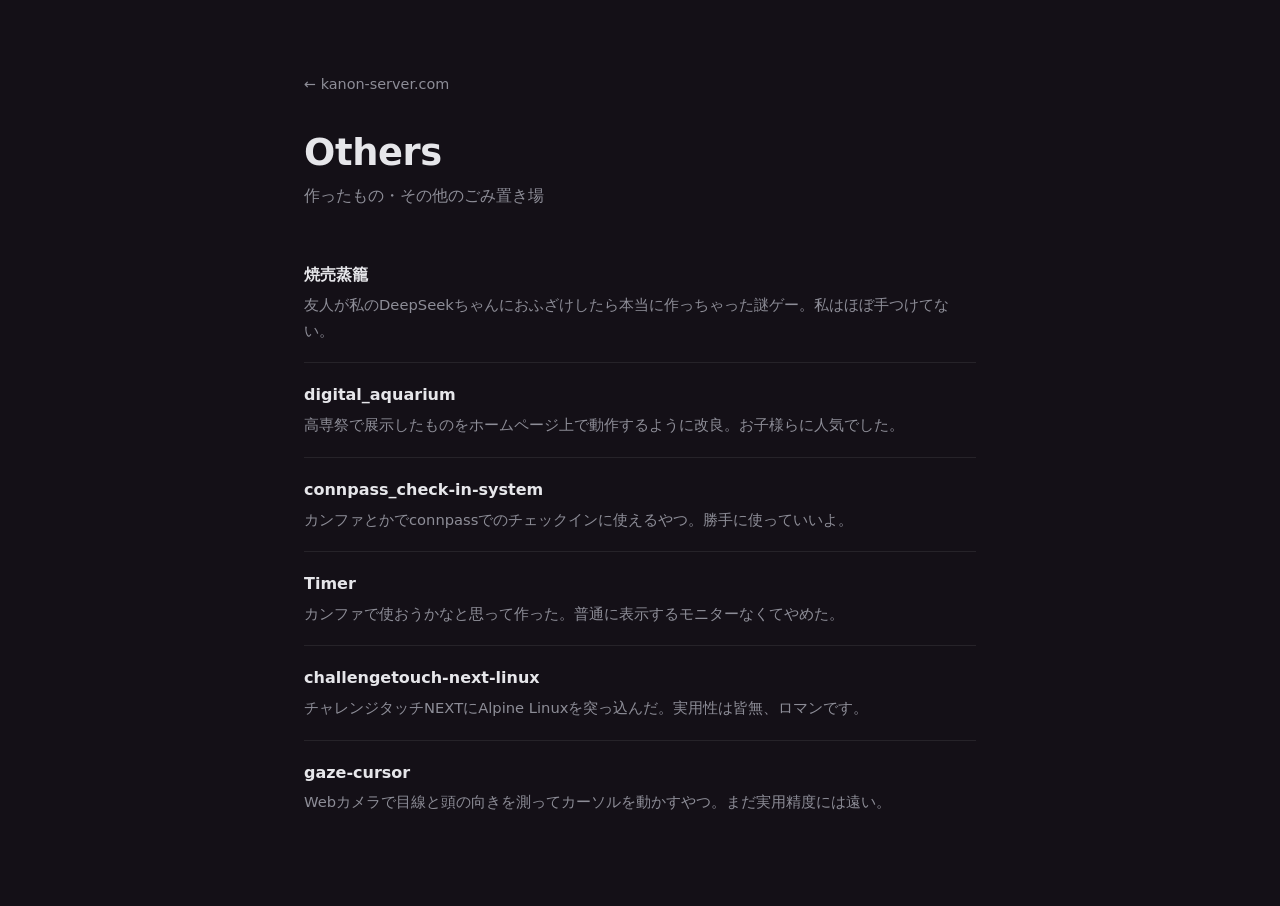
==== others/index.html @ 5337ecce "Remove chip8-web" ====
<!DOCTYPE html>
<html lang="ja">
<head>
  <meta charset="UTF-8" />
  <meta name="viewport" content="width=device-width, initial-scale=1.0" />
  <title>Others | kanon / headwind</title>
  <meta name="description" content="作ったもの・その他のごみ置き場" />
  <link rel="stylesheet" href="../styles.css" />
  <link rel="stylesheet" href="others.css" />
</head>
<body>
  <main class="page">
    <p class="breadcrumb"><a href="../">← kanon-server.com</a></p>

    <header class="page-head">
      <h1 class="page-title">Others</h1>
      <p class="page-lead">作ったもの・その他のごみ置き場</p>
    </header>

    <ul class="works">
      <li>
        <a class="work" href="shumai-simulator/">
          <span class="work-title">焼売蒸籠</span>
          <span class="work-desc">友人が私のDeepSeekちゃんにおふざけしたら本当に作っちゃった謎ゲー。私はほぼ手つけてない。</span>
        </a>
      </li>
      <li>
        <a class="work" href="digital_aquarium/">
          <span class="work-title">digital_aquarium</span>
          <span class="work-desc">高専祭で展示したものをホームページ上で動作するように改良。お子様らに人気でした。</span>
        </a>
      </li>
      <li>
        <a class="work" href="connpass-check-in-system/">
          <span class="work-title">connpass_check-in-system</span>
          <span class="work-desc">カンファとかでconnpassでのチェックインに使えるやつ。勝手に使っていいよ。</span>
        </a>
      </li>
      <li>
        <a class="work" href="timer/">
          <span class="work-title">Timer</span>
          <span class="work-desc">カンファで使おうかなと思って作った。普通に表示するモニターなくてやめた。</span>
        </a>
      </li>
      <li>
        <a class="work" href="challengetouch-next-linux/">
          <span class="work-title">challengetouch-next-linux</span>
          <span class="work-desc">チャレンジタッチNEXTにAlpine Linuxを突っ込んだ。実用性は皆無、ロマンです。</span>
        </a>
      </li>
      <li>
        <a class="work" href="gaze-cursor/">
          <span class="work-title">gaze-cursor</span>
          <span class="work-desc">Webカメラで目線と頭の向きを測ってカーソルを動かすやつ。まだ実用精度には遠い。</span>
        </a>
      </li>
    </ul>
  </main>
</body>
</html>
---- styles.css ----
:root {
  --base: #141017;
  --text: #e6e6ea;
  --text-muted: #8d8d97;
  --border: rgba(255, 255, 255, 0.08);
  --accent: #d98fae;
  --max-width: 720px;
}

* {
  margin: 0;
  padding: 0;
  box-sizing: border-box;
}

body {
  font-family: system-ui, -apple-system, "Segoe UI", "Hiragino Kaku Gothic ProN",
    "Noto Sans JP", Meiryo, sans-serif;
  background: var(--base);
  color: var(--text);
  line-height: 1.8;
  -webkit-font-smoothing: antialiased;
  transition: background 0.5s ease;
}

:focus-visible {
  outline: 2px solid var(--accent);
  outline-offset: 3px;
  border-radius: 4px;
}

a {
  color: inherit;
  text-decoration: none;
}

.page {
  max-width: var(--max-width);
  margin: 0 auto;
  padding: clamp(40px, 8vh, 72px) 24px 72px;
}

/* Profile */
.profile {
  margin-bottom: 72px;
}

.switcher {
  display: inline-flex;
  gap: 22px;
  margin-bottom: 40px;
  border-bottom: 1px solid var(--border);
}

.switch-tab {
  position: relative;
  padding: 0 2px 11px;
  border: none;
  background: none;
  color: var(--text-muted);
  font: inherit;
  font-size: 0.95rem;
  cursor: pointer;
  transition: color 0.2s ease;
}

.switch-tab:hover {
  color: var(--text);
}

.switch-tab.is-active {
  color: var(--accent);
}

.switch-tab.is-active::after {
  content: "";
  position: absolute;
  left: 0;
  right: 0;
  bottom: -1px;
  height: 2px;
  background: var(--accent);
}

.profile-panel {
  outline: none;
}

.profile-body {
  display: flex;
  align-items: flex-start;
  gap: 28px;
}

.profile-body.switching {
  animation: fadeUp 0.35s ease both;
}

@keyframes fadeUp {
  from {
    opacity: 0;
    transform: translateY(8px);
  }
  to {
    opacity: 1;
    transform: none;
  }
}

.avatar {
  width: clamp(88px, 16vw, 112px);
  height: clamp(88px, 16vw, 112px);
  flex-shrink: 0;
  border-radius: 50%;
  border: 1px solid var(--border);
  object-fit: cover;
  background: #0c0c10;
}

.profile-text {
  min-width: 0;
}

.name {
  font-size: clamp(1.7rem, 5vw, 2.3rem);
  font-weight: 700;
  line-height: 1.25;
  letter-spacing: -0.01em;
}

.handle {
  margin-top: 4px;
  color: var(--accent);
  font-size: 0.9rem;
}

.tagline {
  margin-top: 16px;
  font-size: 1rem;
}

.intro {
  margin-top: 8px;
  max-width: 56ch;
  color: var(--text-muted);
}

.intro-line {
  display: block;
}

/* Links */
.links-section {
  margin-bottom: 24px;
}

.section-label {
  font-size: 1rem;
  font-weight: 600;
  margin-bottom: 6px;
}

.links {
  list-style: none;
}

.link {
  display: flex;
  align-items: center;
  gap: 14px;
  padding: 14px 0;
  border-bottom: 1px solid var(--border);
  color: var(--text-muted);
  font-size: 0.95rem;
  transition: color 0.2s ease, padding-left 0.2s ease;
}

.link:hover {
  color: var(--accent);
  padding-left: 4px;
}

.link svg {
  width: 18px;
  height: 18px;
  flex-shrink: 0;
  fill: currentColor;
}

.link-text {
  overflow-wrap: anywhere;
}

.links li:last-child .link {
  border-bottom: none;
}

@media (prefers-reduced-motion: reduce) {
  .profile-body.switching {
    animation: none;
  }
}

@media (max-width: 560px) {
  .profile-body {
    flex-direction: column;
    gap: 18px;
  }
}
---- others/others.css ----
.breadcrumb {
  margin-bottom: 32px;
  font-size: 0.9rem;
}

.breadcrumb a {
  color: var(--text-muted);
  transition: color 0.2s ease;
}

.breadcrumb a:hover {
  color: var(--accent);
}

.page-head {
  margin-bottom: 32px;
}

.page-title {
  font-size: clamp(1.7rem, 5vw, 2.3rem);
  font-weight: 700;
  line-height: 1.25;
  letter-spacing: -0.01em;
}

.page-lead {
  margin-top: 6px;
  color: var(--text-muted);
}

.works {
  list-style: none;
}

.work {
  display: block;
  padding: 18px 0;
  border-bottom: 1px solid var(--border);
  transition: padding-left 0.2s ease;
}

.work:hover {
  padding-left: 4px;
}

.work-title {
  display: block;
  font-weight: 600;
  transition: color 0.2s ease;
}

.work:hover .work-title {
  color: var(--accent);
}

.work-desc {
  display: block;
  margin-top: 2px;
  color: var(--text-muted);
  font-size: 0.92rem;
}

.works li:last-child .work {
  border-bottom: none;
}
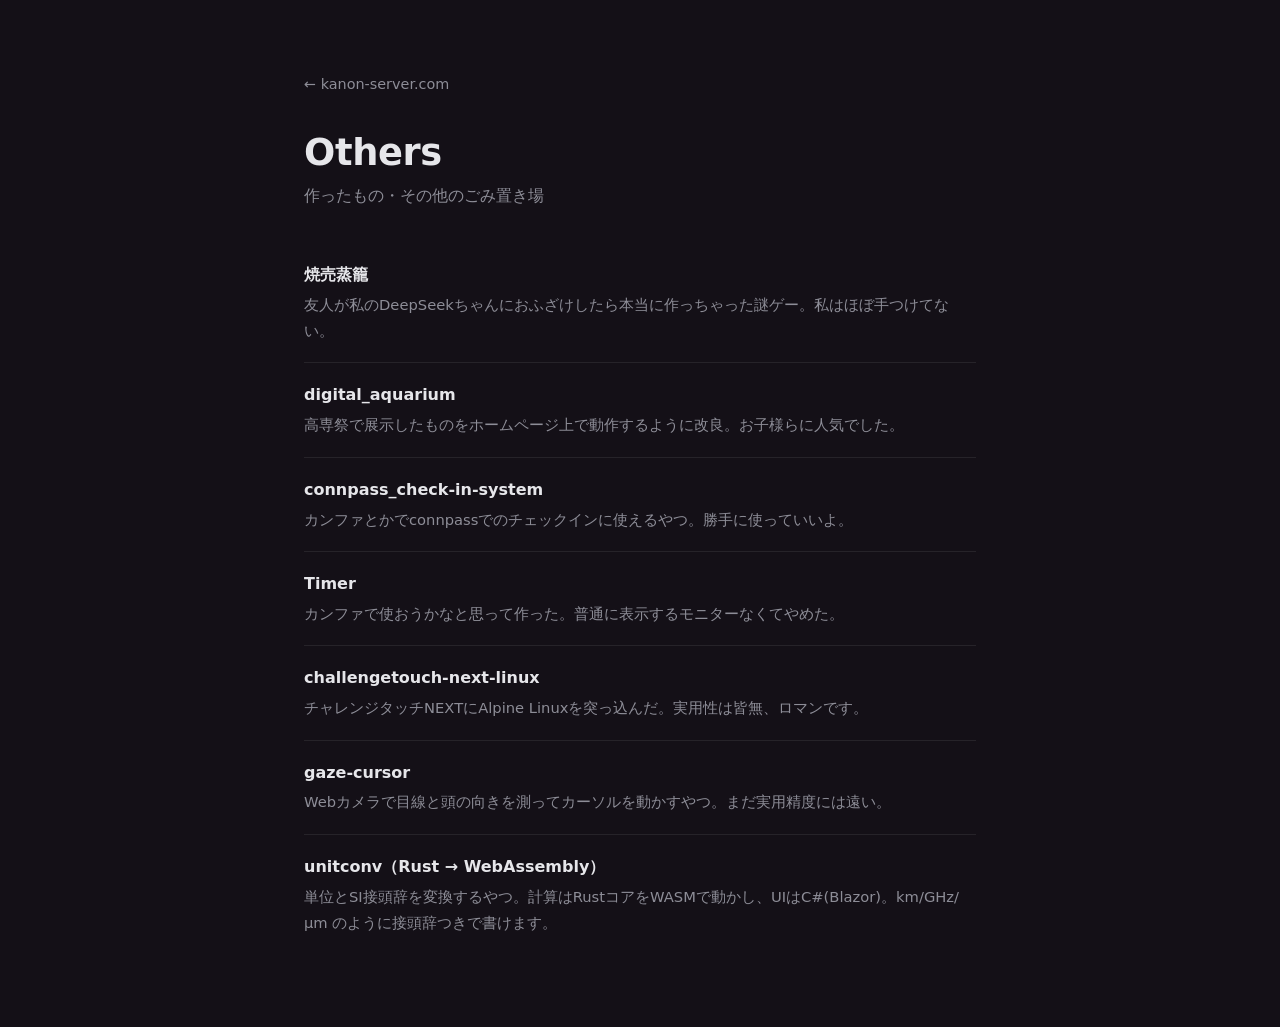
==== commit 50b39d18: "Fixed" ====
--- a/others/index.html
+++ b/others/index.html
@@ -54,6 +54,12 @@
           <span class="work-desc">Webカメラで目線と頭の向きを測ってカーソルを動かすやつ。まだ実用精度には遠い。</span>
         </a>
       </li>
+      <li>
+        <a class="work" href="unitconv/">
+          <span class="work-title">unitconv（Rust → WebAssembly）</span>
+          <span class="work-desc">単位とSI接頭辞を変換するやつ。計算はRustコアをWASMで動かし、UIはC#(Blazor)。km/GHz/μm のように接頭辞つきで書けます。</span>
+        </a>
+      </li>
     </ul>
   </main>
 </body>
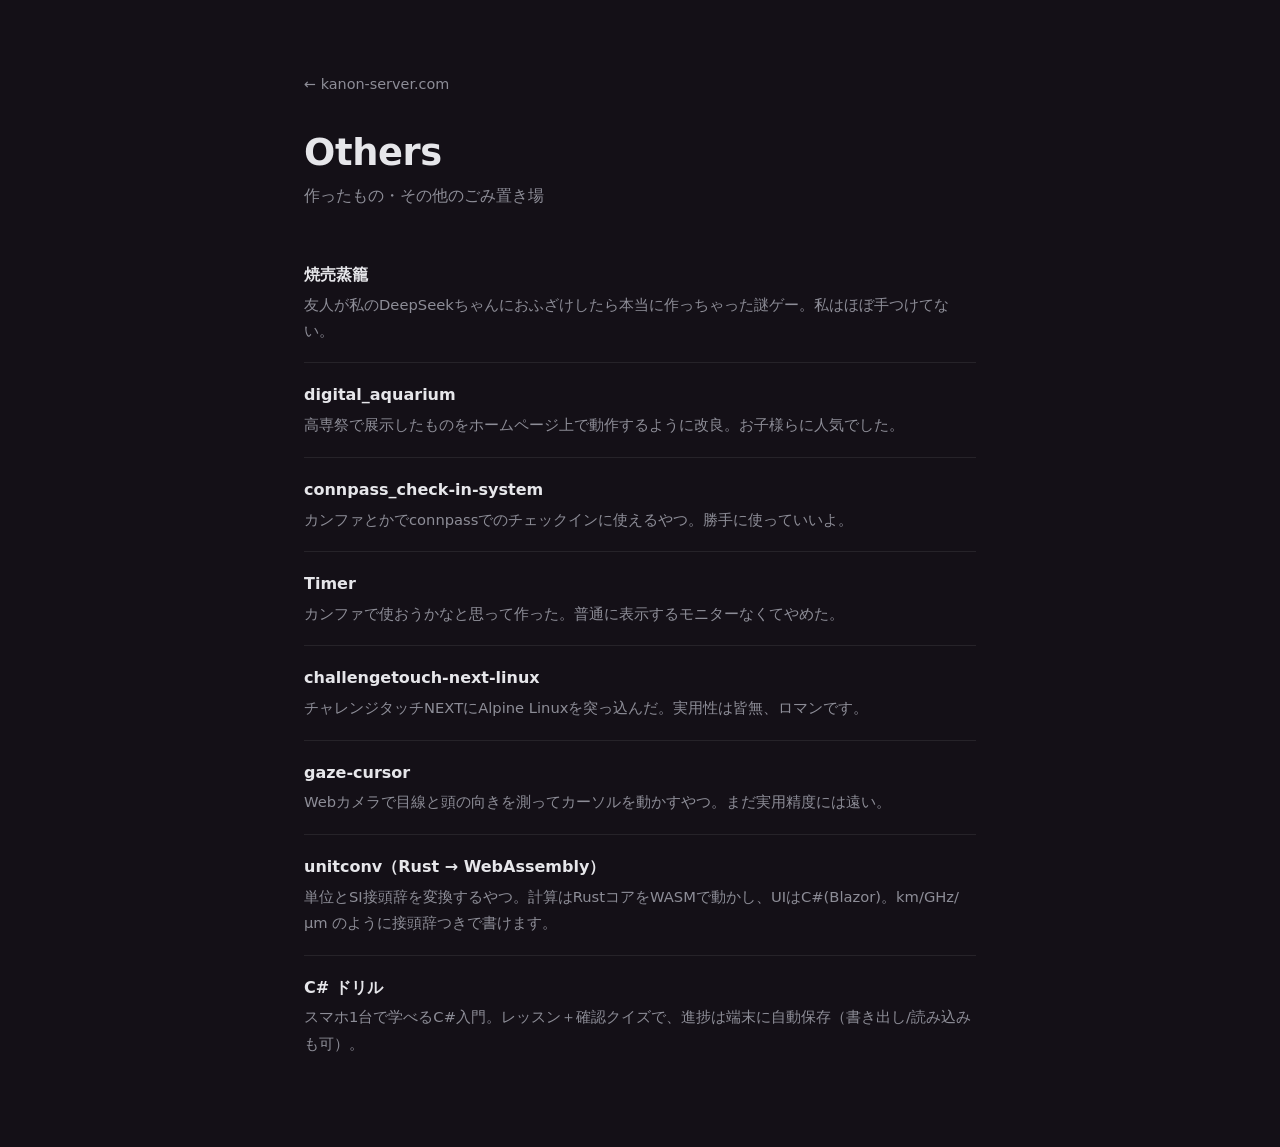
==== commit 352a27d4: "Add csharp-learn to others" ====
--- a/others/index.html
+++ b/others/index.html
@@ -60,6 +60,12 @@
           <span class="work-desc">単位とSI接頭辞を変換するやつ。計算はRustコアをWASMで動かし、UIはC#(Blazor)。km/GHz/μm のように接頭辞つきで書けます。</span>
         </a>
       </li>
+      <li>
+        <a class="work" href="csharp-learn/">
+          <span class="work-title">C# ドリル</span>
+          <span class="work-desc">スマホ1台で学べるC#入門。レッスン＋確認クイズで、進捗は端末に自動保存（書き出し/読み込みも可）。</span>
+        </a>
+      </li>
     </ul>
   </main>
 </body>
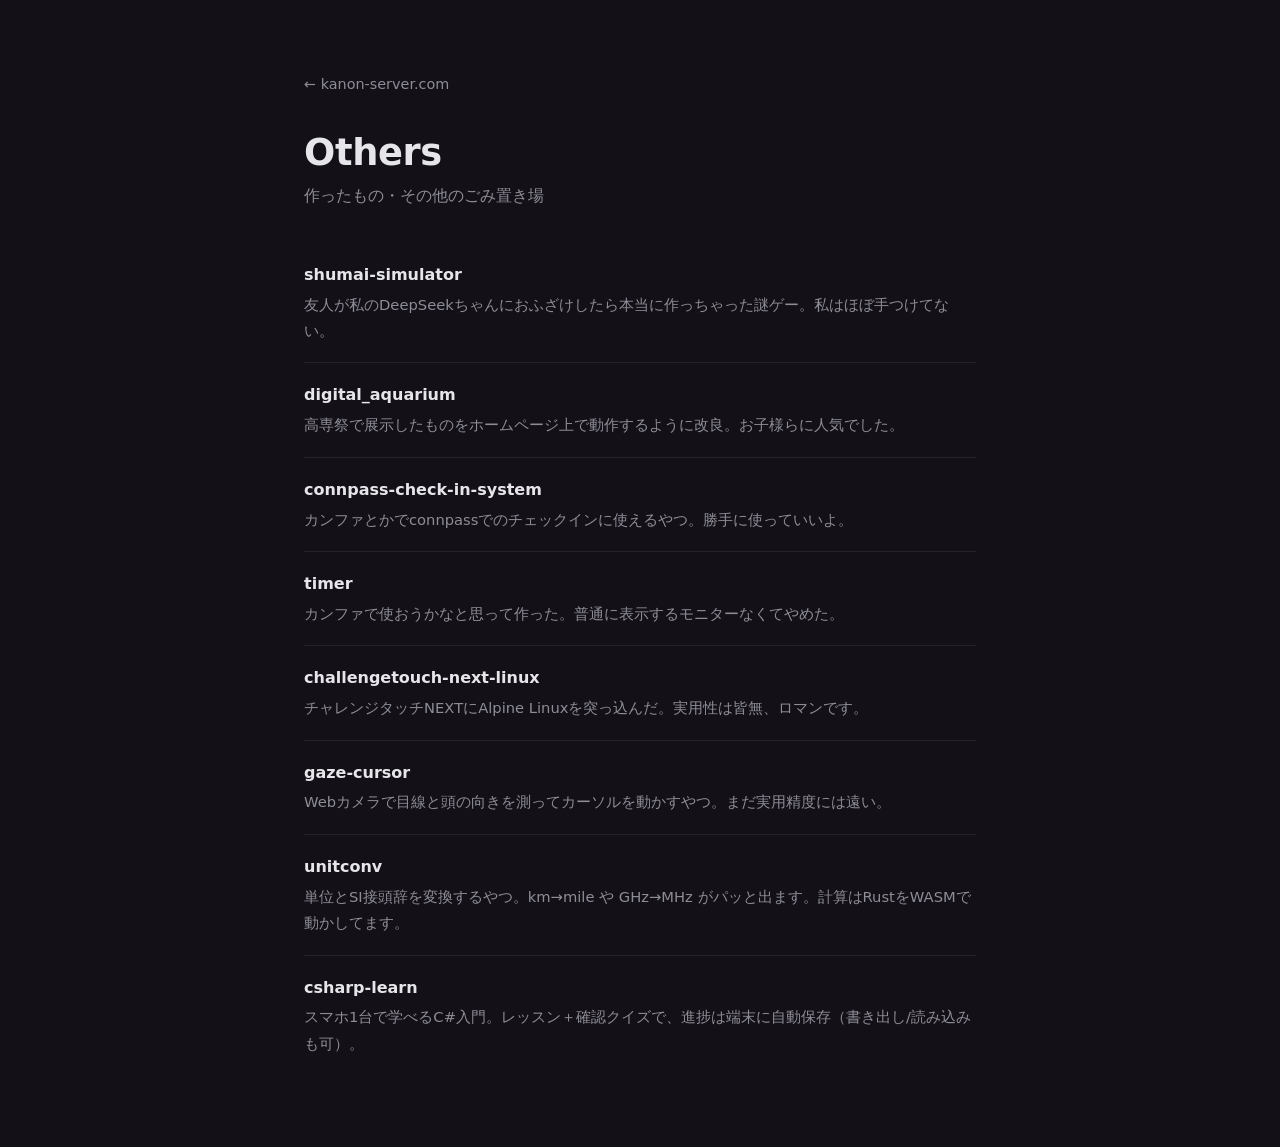
==== commit d700bb4f: "Fixed" ====
--- a/others/index.html
+++ b/others/index.html
@@ -20,7 +20,7 @@
     <ul class="works">
       <li>
         <a class="work" href="shumai-simulator/">
-          <span class="work-title">焼売蒸籠</span>
+          <span class="work-title">shumai-simulator</span>
           <span class="work-desc">友人が私のDeepSeekちゃんにおふざけしたら本当に作っちゃった謎ゲー。私はほぼ手つけてない。</span>
         </a>
       </li>
@@ -32,13 +32,13 @@
       </li>
       <li>
         <a class="work" href="connpass-check-in-system/">
-          <span class="work-title">connpass_check-in-system</span>
+          <span class="work-title">connpass-check-in-system</span>
           <span class="work-desc">カンファとかでconnpassでのチェックインに使えるやつ。勝手に使っていいよ。</span>
         </a>
       </li>
       <li>
         <a class="work" href="timer/">
-          <span class="work-title">Timer</span>
+          <span class="work-title">timer</span>
           <span class="work-desc">カンファで使おうかなと思って作った。普通に表示するモニターなくてやめた。</span>
         </a>
       </li>
@@ -56,13 +56,13 @@
       </li>
       <li>
         <a class="work" href="unitconv/">
-          <span class="work-title">unitconv（Rust → WebAssembly）</span>
-          <span class="work-desc">単位とSI接頭辞を変換するやつ。計算はRustコアをWASMで動かし、UIはC#(Blazor)。km/GHz/μm のように接頭辞つきで書けます。</span>
+          <span class="work-title">unitconv</span>
+          <span class="work-desc">単位とSI接頭辞を変換するやつ。km→mile や GHz→MHz がパッと出ます。計算はRustをWASMで動かしてます。</span>
         </a>
       </li>
       <li>
         <a class="work" href="csharp-learn/">
-          <span class="work-title">C# ドリル</span>
+          <span class="work-title">csharp-learn</span>
           <span class="work-desc">スマホ1台で学べるC#入門。レッスン＋確認クイズで、進捗は端末に自動保存（書き出し/読み込みも可）。</span>
         </a>
       </li>
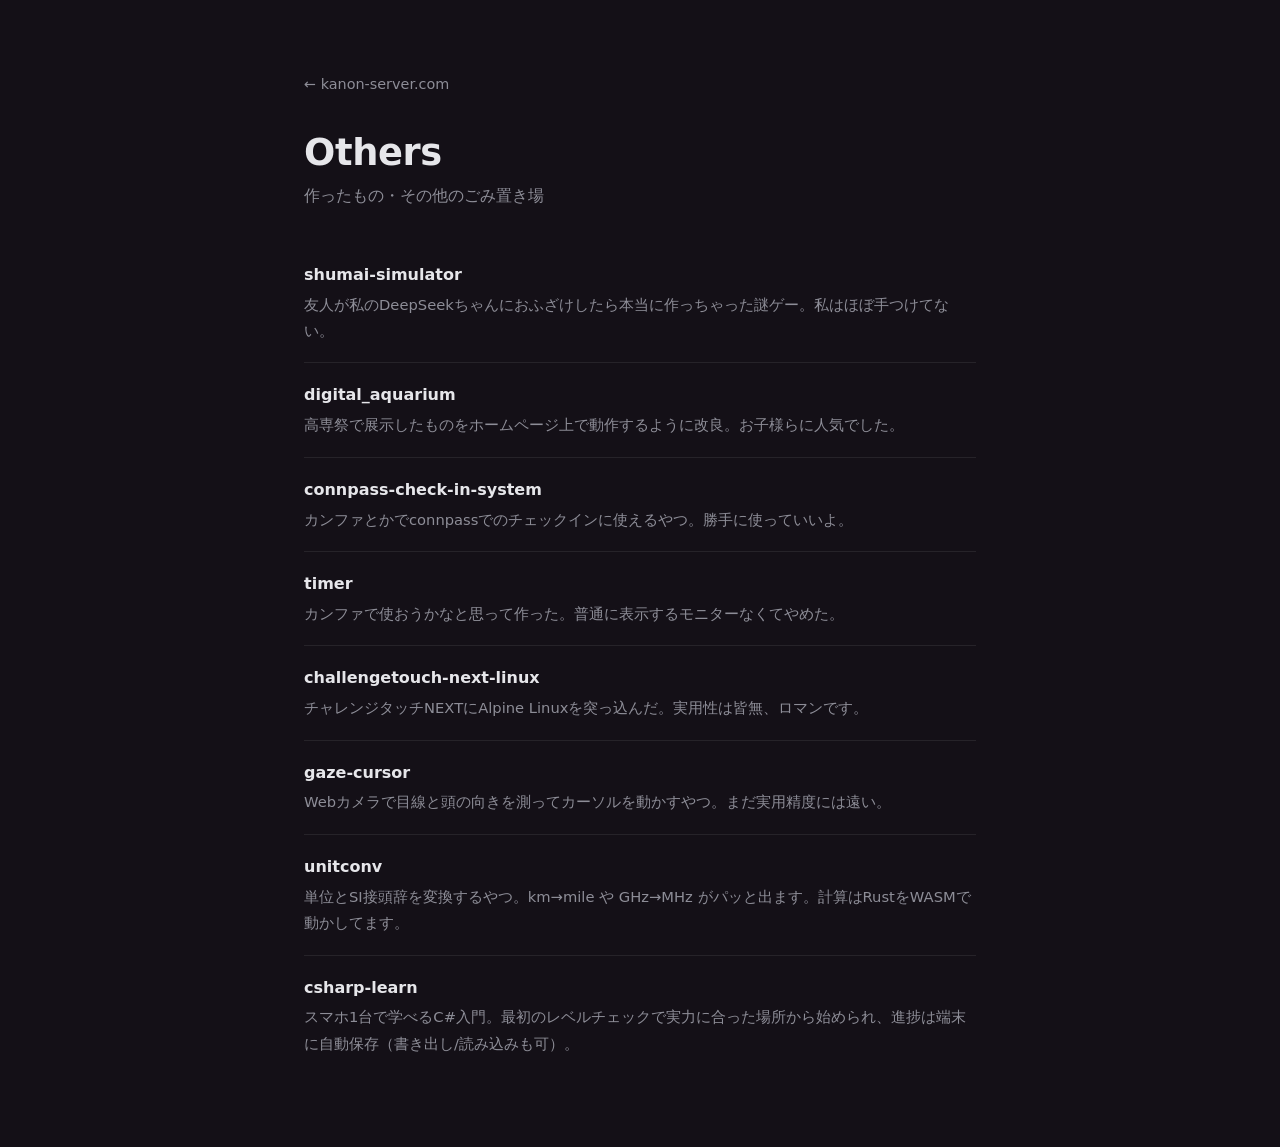
==== commit f06ca09f: "csharp-learn: level check, more quiz questions, back link" ====
--- a/others/index.html
+++ b/others/index.html
@@ -63,7 +63,7 @@
       <li>
         <a class="work" href="csharp-learn/">
           <span class="work-title">csharp-learn</span>
-          <span class="work-desc">スマホ1台で学べるC#入門。レッスン＋確認クイズで、進捗は端末に自動保存（書き出し/読み込みも可）。</span>
+          <span class="work-desc">スマホ1台で学べるC#入門。最初のレベルチェックで実力に合った場所から始められ、進捗は端末に自動保存（書き出し/読み込みも可）。</span>
         </a>
       </li>
     </ul>
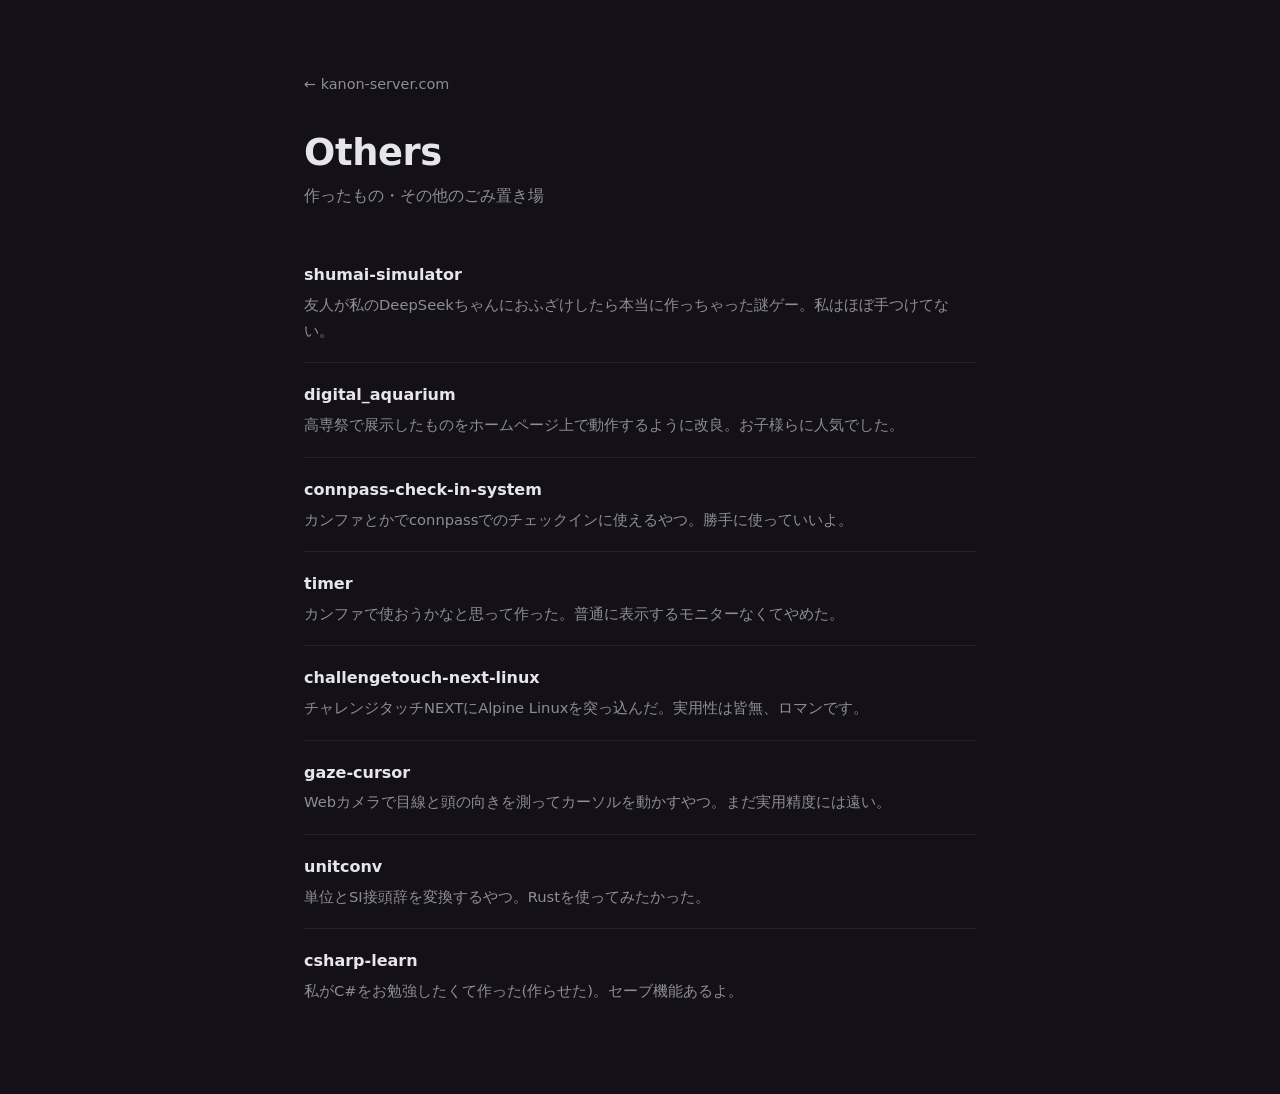
==== commit e5788890: "Fixed unitconv" ====
--- a/others/index.html
+++ b/others/index.html
@@ -57,13 +57,13 @@
       <li>
         <a class="work" href="unitconv/">
           <span class="work-title">unitconv</span>
-          <span class="work-desc">単位とSI接頭辞を変換するやつ。km→mile や GHz→MHz がパッと出ます。計算はRustをWASMで動かしてます。</span>
+          <span class="work-desc">単位とSI接頭辞を変換するやつ。Rustを使ってみたかった。</span>
         </a>
       </li>
       <li>
         <a class="work" href="csharp-learn/">
           <span class="work-title">csharp-learn</span>
-          <span class="work-desc">スマホ1台で学べるC#入門。最初のレベルチェックで実力に合った場所から始められ、進捗は端末に自動保存（書き出し/読み込みも可）。</span>
+          <span class="work-desc">私がC#をお勉強したくて作った(作らせた)。セーブ機能あるよ。</span>
         </a>
       </li>
     </ul>
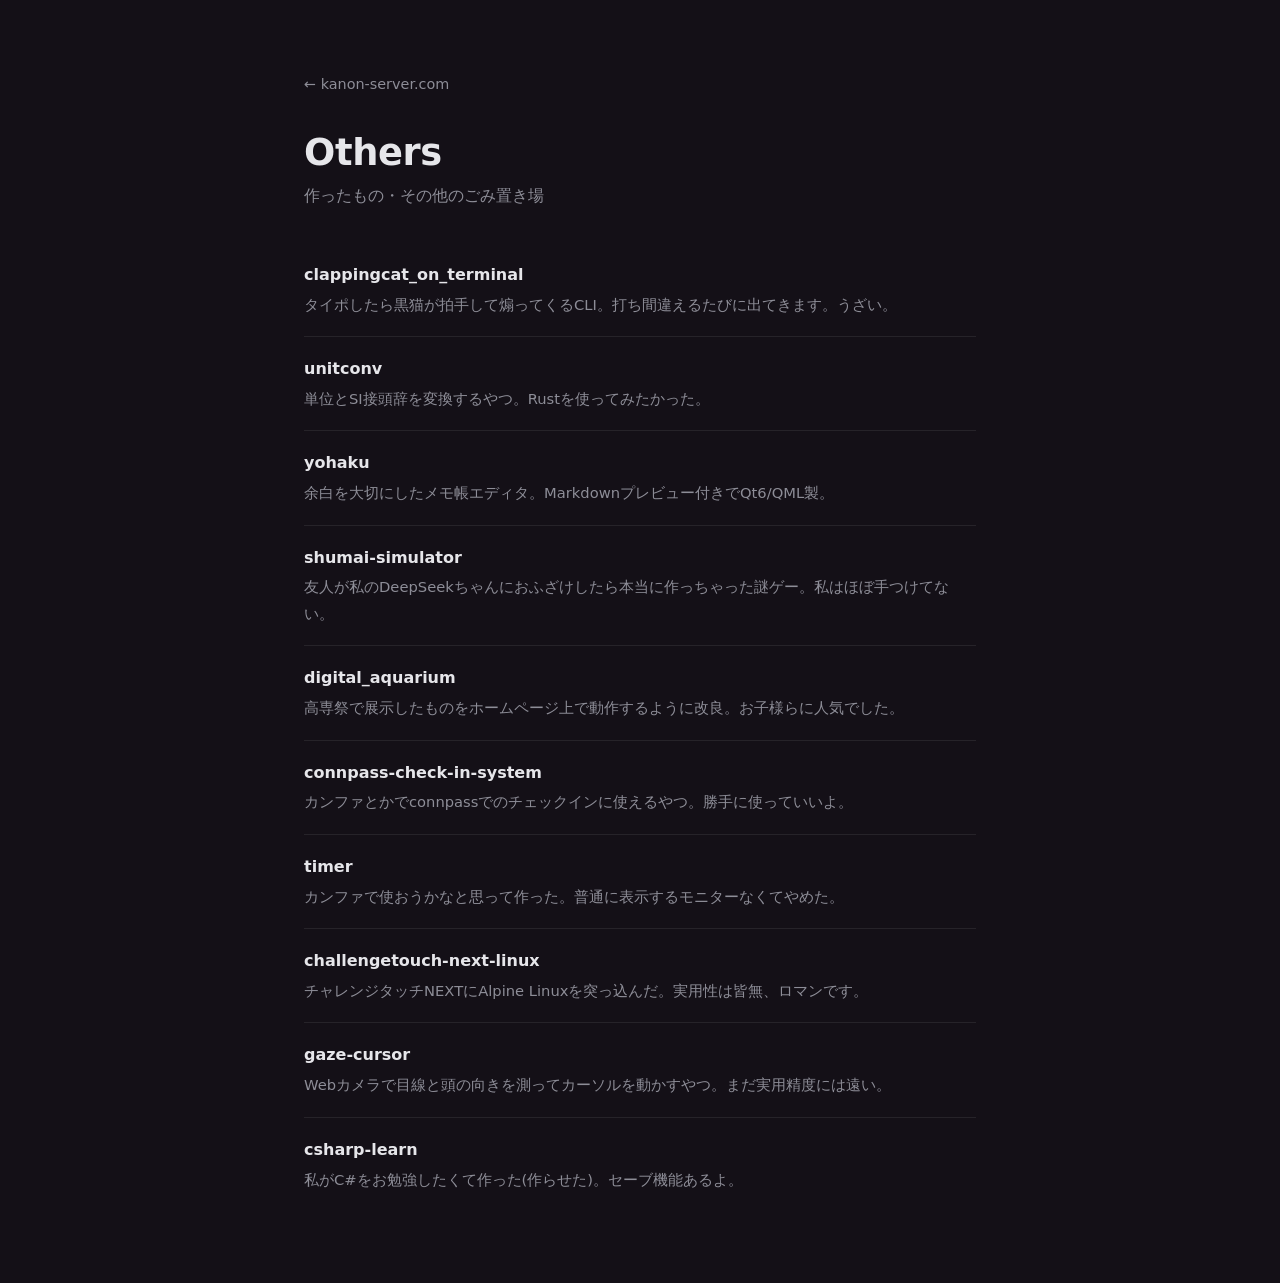
==== commit 7dc34254: "others: clappingcat_on_terminal と yohaku を追加 - clappingcat_on_terminal: 実際のASCIIフレームをブラウザで再生するデモ付きの詳" ====
--- a/others/index.html
+++ b/others/index.html
@@ -18,6 +18,24 @@
     </header>
 
     <ul class="works">
+      <li>
+        <a class="work" href="clappingcat_on_terminal/">
+          <span class="work-title">clappingcat_on_terminal</span>
+          <span class="work-desc">タイポしたら黒猫が拍手して煽ってくるCLI。打ち間違えるたびに出てきます。うざい。</span>
+        </a>
+      </li>
+      <li>
+        <a class="work" href="unitconv/">
+          <span class="work-title">unitconv</span>
+          <span class="work-desc">単位とSI接頭辞を変換するやつ。Rustを使ってみたかった。</span>
+        </a>
+      </li>
+      <li>
+        <a class="work" href="yohaku/">
+          <span class="work-title">yohaku</span>
+          <span class="work-desc">余白を大切にしたメモ帳エディタ。Markdownプレビュー付きでQt6/QML製。</span>
+        </a>
+      </li>
       <li>
         <a class="work" href="shumai-simulator/">
           <span class="work-title">shumai-simulator</span>
@@ -55,12 +73,6 @@
         </a>
       </li>
       <li>
-        <a class="work" href="unitconv/">
-          <span class="work-title">unitconv</span>
-          <span class="work-desc">単位とSI接頭辞を変換するやつ。Rustを使ってみたかった。</span>
-        </a>
-      </li>
-      <li>
         <a class="work" href="csharp-learn/">
           <span class="work-title">csharp-learn</span>
           <span class="work-desc">私がC#をお勉強したくて作った(作らせた)。セーブ機能あるよ。</span>
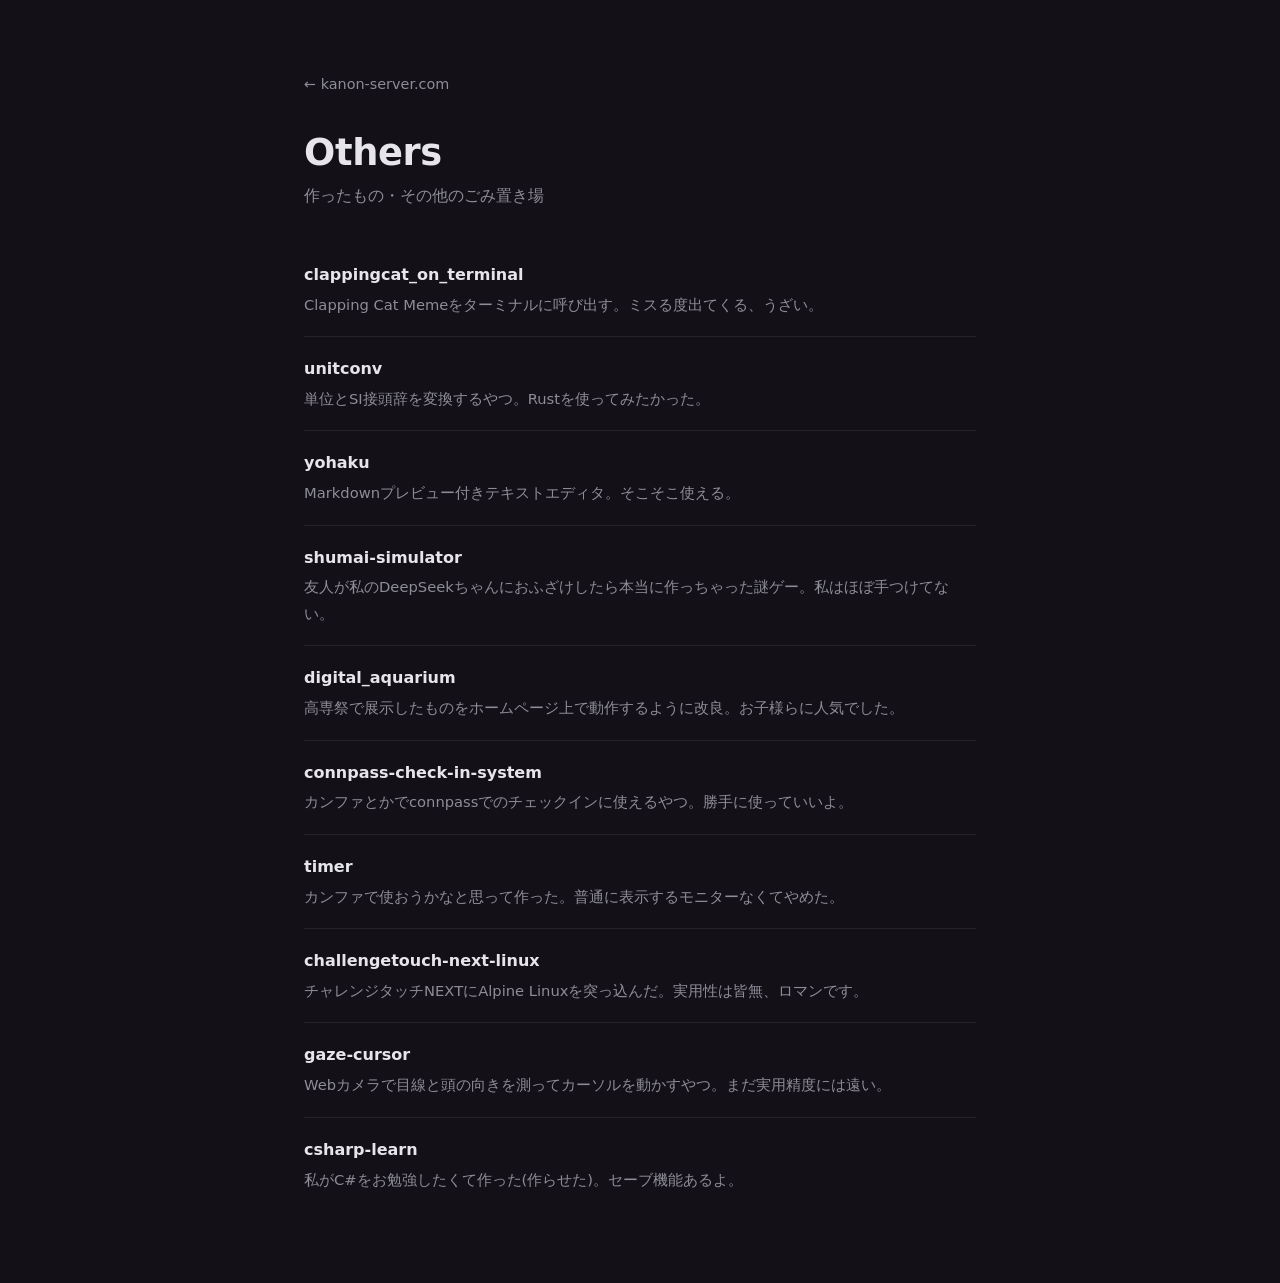
==== commit 597dc32d: "update" ====
--- a/others/index.html
+++ b/others/index.html
@@ -21,7 +21,7 @@
       <li>
         <a class="work" href="clappingcat_on_terminal/">
           <span class="work-title">clappingcat_on_terminal</span>
-          <span class="work-desc">タイポしたら黒猫が拍手して煽ってくるCLI。打ち間違えるたびに出てきます。うざい。</span>
+          <span class="work-desc">Clapping Cat Memeをターミナルに呼び出す。ミスる度出てくる、うざい。</span>
         </a>
       </li>
       <li>
@@ -33,7 +33,7 @@
       <li>
         <a class="work" href="yohaku/">
           <span class="work-title">yohaku</span>
-          <span class="work-desc">余白を大切にしたメモ帳エディタ。Markdownプレビュー付きでQt6/QML製。</span>
+          <span class="work-desc">Markdownプレビュー付きテキストエディタ。そこそこ使える。</span>
         </a>
       </li>
       <li>
